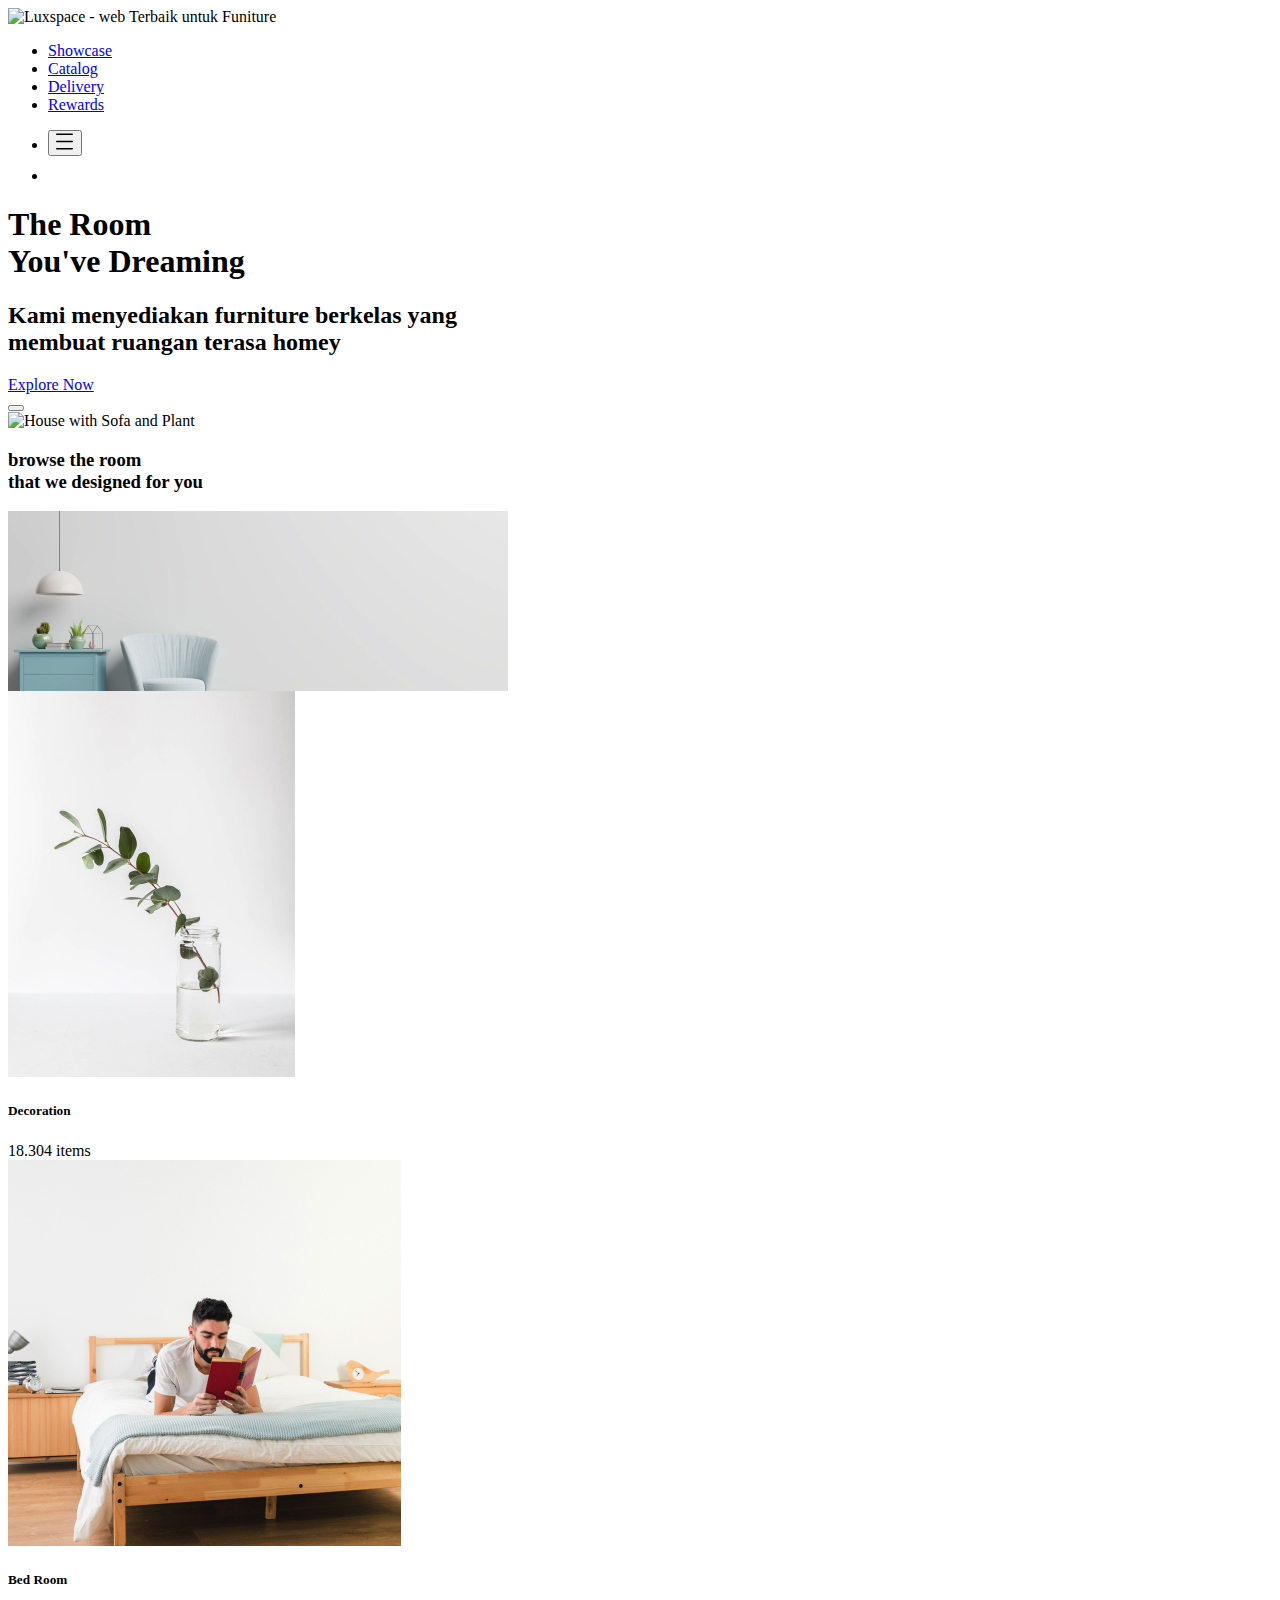
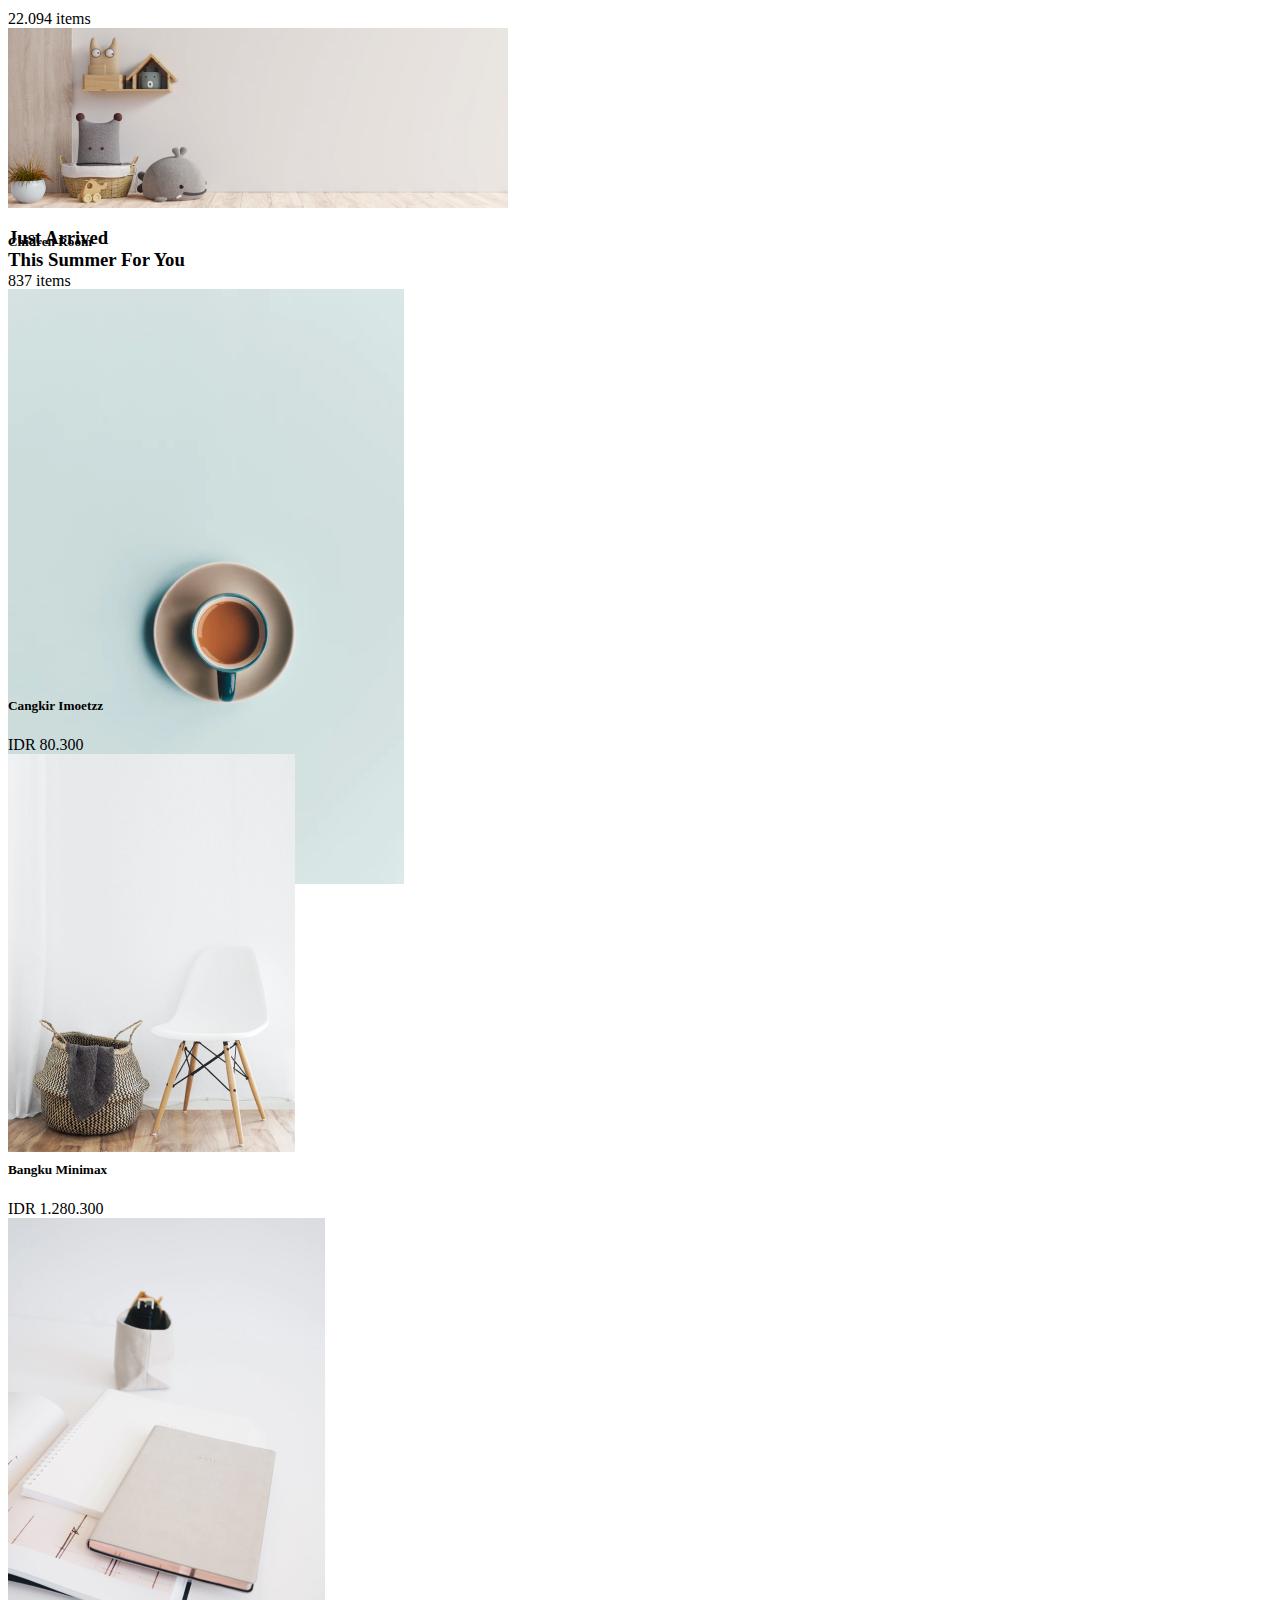
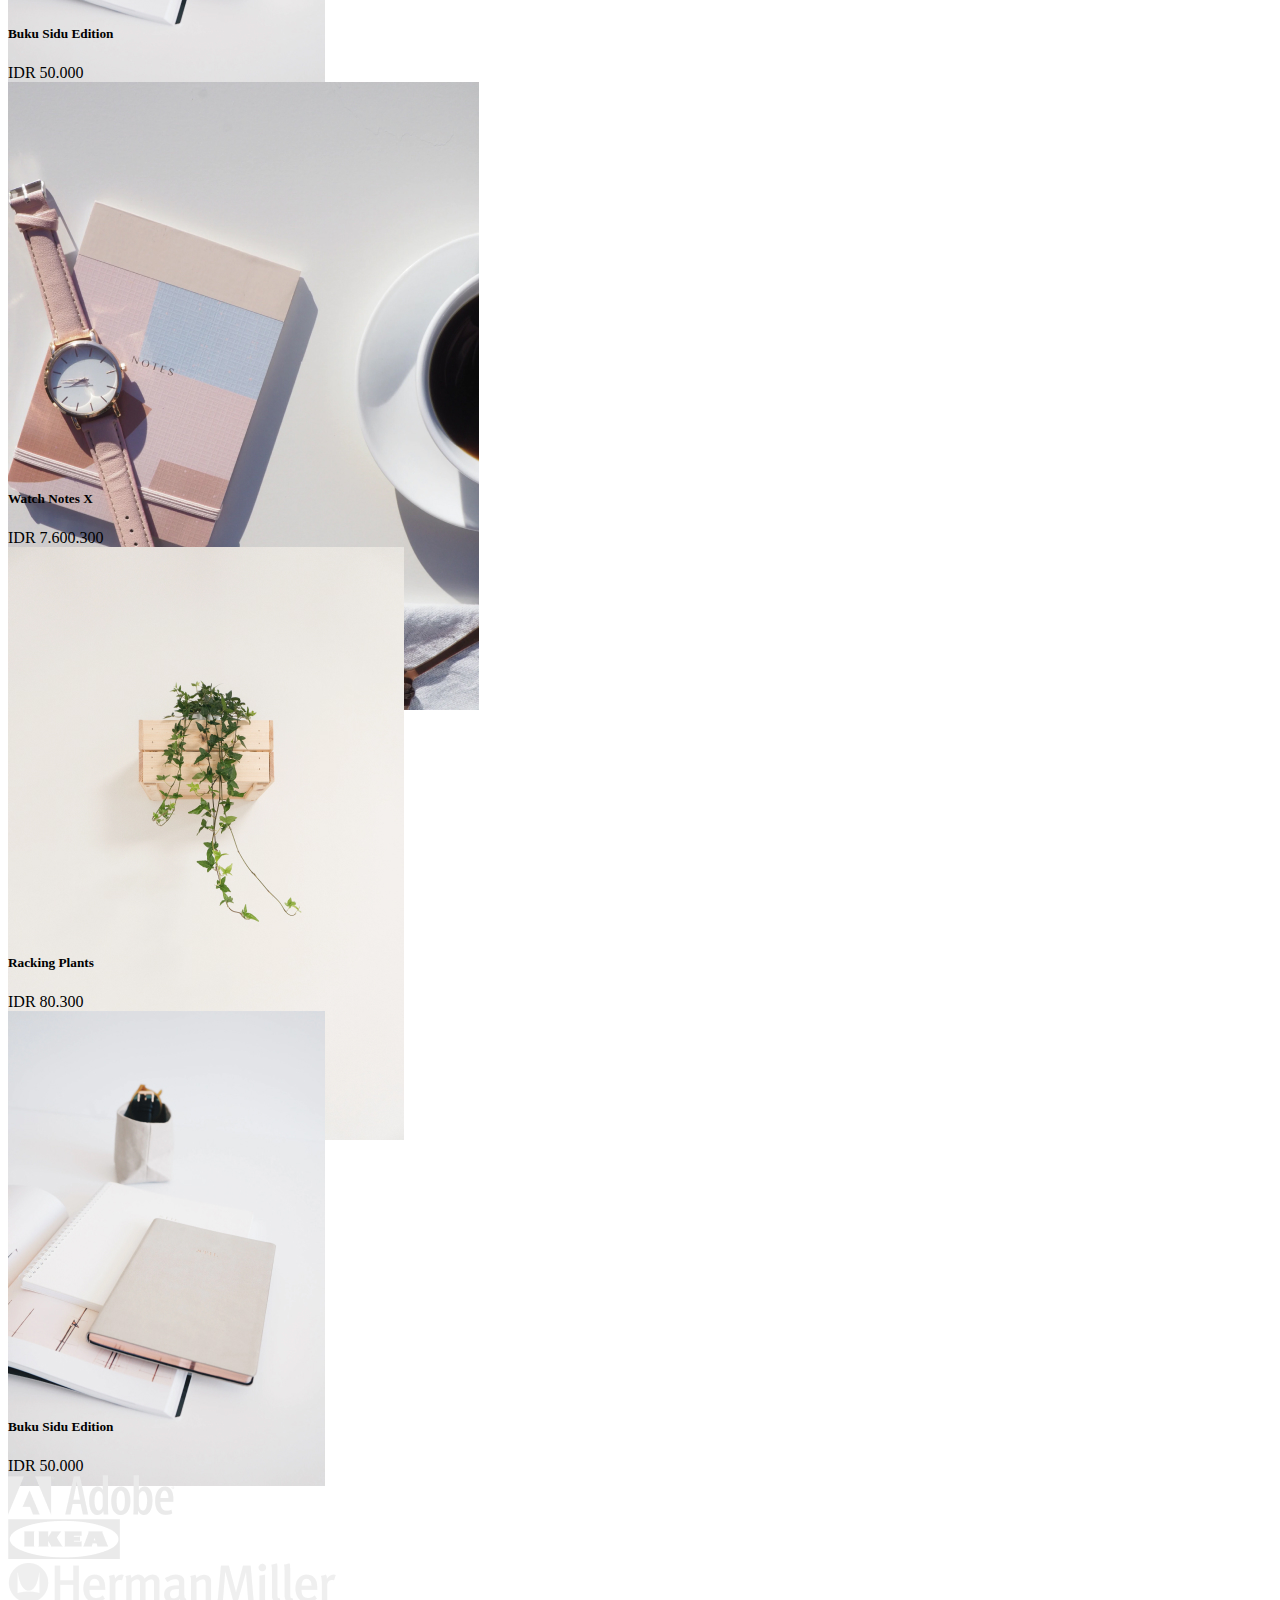
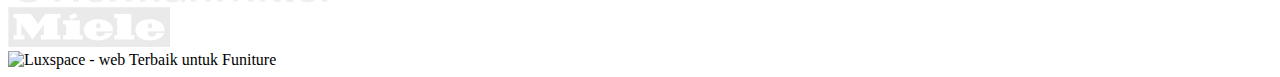
==== src/templates/index.html @ fa6c0c89 "landing page" ====
<!DOCTYPE html>
<html class="no-js" lang="">
  <head>
    <meta charset="utf-8" />
    <title>LuxSpace - Furniture Terbaik</title>
    <meta name="description" content="Menjual Furniture Terbaik dari yang Terbaik" />
    <meta name="viewport" content="width=device-width, initial-scale=1" />

    <meta property="og:title" content="LuxSpace - Furniture Terbaik" />
    <meta property="og:type" content="Menjual Furniture Terbaik" />
    <meta property="og:url" content="https://luxspace.com" />
    <meta property="og:image" content="https://luxspace.com/images/content/preview-home.jpg" />

    <link rel="manifest" href="site.webmanifest" />
    <link rel="apple-touch-icon" href="images/design/favicon.ico" />
    <!-- Place favicon.ico in the root directory -->

    <link rel="stylesheet" href="./css/app.minify.css" />
    <link rel="icon" href="images/design/favicon.ico" />

    <meta name="theme-color" content="#000" />
  </head>

  <body>
    <!-- Add your site or application content here -->

    <!-- START: Header -->
    <header class="absolute w-full z-50 px-4">
      <div class="container mx-auto px-4 py-10">
        <div class="flex flex-stretch items-center">
          <div class="w-56 flex items-center">
            <img
              src="images/design/logo.svg"
              alt="Luxspace - web Terbaik untuk Funiture"
            />
          </div>
          <div class="w-full"></div>

          <!-- START: navbar Hamburger -->
          <div class="w-auto">
            <ul
            id="menu"
              class="
                fixed
                bg-white
                inset-0
                flex
                flex-col
                invisible
                items-center
                justify-center
                opacity-0
                md:visible
                md:flex-row
                md:bg-transparent
                md:relative
                md:opacity-100
                md:items-center
              "
              
            >
              <li class="py-6 mx-3 md:py-0">
                <a href="#" class="text-black md:hover:text-white hover:text-pink-300 hover:underline"
                  >Showcase</a
                >
              </li>
              <li class="py-6 mx-3 md:py-0">
                <a href="#" class="text-black md:hover:text-white hover:text-pink-300 hover:underline"
                  >Catalog</a
                >
              </li>
              <li class="py-6 mx-3 md:py-0">
                <a href="#" class="text-black md:hover:text-white hover:text-pink-300 hover:underline"
                  >Delivery</a
                >
              </li>
              <li class="py-6 mx-3 md:py-0">
                <a href="#" class="text-black md:hover:text-white hover:text-pink-300 hover:underline"
                  >Rewards</a
                >
              </li>
            </ul>
          </div>
          <!-- End: navbar Hamburger -->

          <div class="w-auto">
            <ul class="flex items-center">
              <li class="ml-6 block md:hidden">
                <button
                  id="menu-toggler"
                  class="
                    relative
                    flex
                    z-50
                    items-center
                    justify-center
                    w-8
                    h-8
                    text-black
                    focus:outline
                  "
                >
                  <svg
                    class="fill-current"
                    width="18"
                    height="17"
                    viewBox="0 0 18 17"
                    fill="none"
                    xmlns="http://www.w3.org/2000/svg"
                  >
                    <path
                      d="M15.9773 0.461304H1.04219C0.466585 0.461304 0 0.790267 0 1.19609C0 1.60192 0.466668 1.93088 1.04219 1.93088H15.9773C16.5529 1.93088 17.0195 1.60192 17.0195 1.19609C17.0195 0.790208 16.5529 0.461304 15.9773 0.461304Z"
                      fill="black"
                    />
                    <path
                      d="M15.9773 7.68802H1.04219C0.466585 7.68802 0 8.01698 0 8.42281C0 8.82864 0.466668 9.1576 1.04219 9.1576H15.9773C16.5529 9.1576 17.0195 8.82864 17.0195 8.42281C17.0195 8.01692 16.5529 7.68802 15.9773 7.68802Z"
                      fill="black"
                    />
                    <path
                      d="M15.9773 14.9147H1.04219C0.466585 14.9147 0 15.2437 0 15.6495C0 16.0553 0.466668 16.3843 1.04219 16.3843H15.9773C16.5529 16.3843 17.0195 16.0553 17.0195 15.6495C17.0195 15.2436 16.5529 14.9147 15.9773 14.9147Z"
                      fill="black"
                    />
                  </svg>
                </button>
                <li class="ml-6">
                  <a href="cart.html" class="flex items-center justify-center w-8 h-8 text-black hover:text-white"><svg
                    class="fill-current"
                    width="29"
                    height="25"
                    viewBox="0 0 29 25"
                    fill="none"
                    xmlns="http://www.w3.org/2000/svg"
                  >
                    <path
                      d="M10.8754 19.9824C9.61762 19.9824 8.59436 21.023 8.59436 22.3021C8.59436 23.5812 9.61762 24.6218 10.8754 24.6218C12.1331 24.6218 13.1564 23.5812 13.1564 22.3021C13.1563 21.023 12.1331 19.9824 10.8754 19.9824ZM10.8754 23.3265C10.3199 23.3265 9.86796 22.8669 9.86796 22.302C9.86796 21.7371 10.3199 21.2775 10.8754 21.2775C11.4308 21.2775 11.8828 21.7371 11.8828 22.302C11.8828 22.867 11.4308 23.3265 10.8754 23.3265Z"
                    />
                    <path
                      d="M18.8764 19.9824C17.6186 19.9824 16.5953 21.023 16.5953 22.3021C16.5953 23.5812 17.6186 24.6218 18.8764 24.6218C20.1342 24.6218 21.1575 23.5812 21.1575 22.3021C21.1574 21.023 20.1341 19.9824 18.8764 19.9824ZM18.8764 23.3265C18.3209 23.3265 17.869 22.8669 17.869 22.302C17.869 21.7371 18.3209 21.2775 18.8764 21.2775C19.4319 21.2775 19.8838 21.7371 19.8838 22.302C19.8838 22.867 19.4319 23.3265 18.8764 23.3265Z"
                    />
                    <path
                      d="M19.438 7.76947H10.3122C9.96051 7.76947 9.67542 8.0594 9.67542 8.41707C9.67542 8.77474 9.96056 9.06467 10.3122 9.06467H19.438C19.7897 9.06467 20.0748 8.77474 20.0748 8.41707C20.0748 8.05935 19.7897 7.76947 19.438 7.76947Z"
                    />
                    <path
                      d="M18.9414 11.1324H10.8089C10.4572 11.1324 10.1721 11.4223 10.1721 11.78C10.1721 12.1377 10.4572 12.4276 10.8089 12.4276H18.9413C19.293 12.4276 19.5781 12.1377 19.5781 11.78C19.5781 11.4224 19.293 11.1324 18.9414 11.1324Z"
                    />
                    <path
                      d="M25.6499 4.88404C25.407 4.58092 25.0472 4.40711 24.6626 4.40711H4.82655L4.42595 2.42947C4.34232 2.01694 4.06563 1.67055 3.68565 1.50276L0.890528 0.268963C0.567841 0.126419 0.192825 0.276999 0.0528584 0.60505C-0.0872597 0.933204 0.0608116 1.31463 0.383347 1.45696L3.17852 2.69081L6.2598 17.9014C6.38117 18.5004 6.90578 18.9352 7.50723 18.9352H22.7635C23.1152 18.9352 23.4003 18.6452 23.4003 18.2876C23.4003 17.9299 23.1152 17.64 22.7635 17.64H7.50728L7.13247 15.7897H22.8814C23.4828 15.7897 24.0075 15.3549 24.1288 14.7559L25.9101 5.96349C25.9876 5.58063 25.8928 5.1871 25.6499 4.88404ZM22.8814 14.4946H6.87012L5.08895 5.70226L24.6626 5.70231L22.8814 14.4946Z"
                    />
                    <g class="text-pink-400">
                      <circle
                        cx="25"
                        cy="4.89023"
                        r="4"
                        class="fill-current dot"
                      />
                    </g>
                  </svg></a>
                </li>
              </li>
            </ul>
          </div>
        </div>
      </div>
    </header>

    <!-- END: Header -->

    <!-- Start: Section Hero -->
    <section class="flex items-center hero">
      <!-- Start: Section Hero Kiri-->
      <div class="w-full absolute z-20 inset-0 md:relative md:w-1/2 text-center flex flex-col justify-center hero-caption">
        <h1 class="text-3xl md:text-5xl leading-tight font-semibold">
          The Room <br class=""/> You've Dreaming
        </h1>
        <h2 class="px-8 text-base md:px-0 md:text-lg my-6 tracking-wide">
          Kami menyediakan furniture berkelas yang
          <br class="hidden lg:block"/>
          membuat ruangan terasa homey
        </h2>
        <div>
          <a href="#browse-the-room" class="bg-pink-400 text-black hover:bg-black hover:text-pink-400 px-8 py-3 mt-4 rounded-full transition duration-200">Explore Now</a>
        </div>
      </div>
      <!-- End: Section Hero kiri-->

      <!-- Start: Section Hero kanan -->
      <div class="w-full inset-0 md:relative md:w-1/2" >
          <div class="relative hero-image">
            <div class="overlay inset-0 bg-black opacity-30 z-10"></div>
            <div class="overlay md:inset-0 right-0 bottom-0">
              <button class="video hero-cta focus:outline-none modal-trigger z-30" data-content='<div class="w-screen pb-56 md:w-88 relative z-50">
                <div class="absolute w-full h-full">
                  <iframe width="100%" height="100%" src="https://www.youtube.com/embed/FniJvUiVprg" frameborder="0" allow="accelerometer; autoplay; clipboard-write; encrypted-media; gyroscope; picture-in-picture" allowfullscreen></iframe>
                </div>
              </div>'>
              </button>
            </div>
            <img
              class="absolute inset-0 md:relative w-full h-full object-cover object-center"
              src="images/content/image-hero.jpg" 
              alt="House with Sofa and Plant" />
          </div>
      </div>
      <!-- End: Section Hero  kanan-->
    </section>
    <!-- End: Section Hero -->

    <!-- Start: Browse the room -->
    <section class="flex bg-gray-100 py-16 px-4" id="browse-the-room">
      <div class="container mx-auto mb-auto px-4 ">
        <div class="flex flex-start mb-4">
          <h3 class="text-2xl capitalize font-semibold">browse the room <br class=""/>that we designed for you</h3>
        </div>
        <div class="grid grid-rows-2 grid-cols-9 gap-4">

          <!-- Start: item browse the room 1 -->
          <div class="relative col-span-9 row-span-1 md:col-span-4 card" style="height: 180px;">
            <div class="card-shadow rounded-xl">
              <img src="../images/content/image-catalog-1.jpg" alt="" class="w-full h-full object-cover overlay overflow-hidden rounded-xl " />
            </div>
            <div class="overlay left-0 top-0 bottom-0 flex justify-center flex-col pl-48 md:pl-72">
              <h5 class="text-lg font-semibold">living Room</h5>
              <span>18.930 items</span>
            </div>
            <a href="details.html" alt="tester" class="stretched-link"> <!-- fake children--> </a>
          </div>
          <!-- End: item browse the room 1 -->

          <!-- Start: item browse the room 2 -->
          <div class="relative col-span-9 row-span-1 md:col-span-2  md:row-span-2 card">
            <div class="card-shadow rounded-xl">
              <img src="../images/content/image-catalog-4.jpg" alt="" class="w-full h-full object-cover overlay overflow-hidden rounded-xl " />
            </div>
            <div class="overlay inset-0 md:bottom-auto flex justify-center md:items-center flex-col pl-48 md:pl-0 pt-0 md:pt-12">
              <h5 class="text-lg font-semibold">Decoration</h5>
              <span>18.304 items</span>
            </div>
            <a href="details.html" alt="tester" class="stretched-link"> <!-- fake children--> </a>
          </div>
          <!-- End: item browse the room 2 -->

          <!-- Start: item browse the room 3 -->
          <div class="relative col-span-9 row-span-1 md:col-span-3 md:row-span-2 card">
            <div class="card-shadow rounded-xl">
              <img src="../images/content/image-catalog-3.jpg" alt="" class="w-full h-full object-cover overlay overflow-hidden rounded-xl " />
            </div>
            <div class="overlay inset-0 md:bottom-auto flex justify-center md:items-center flex-col pl-48 md:pl-0 pt-0 md:pt-12">
              <h5 class="text-lg font-semibold">Bed Room</h5>
              <span>22.094 items</span>
            </div>
            <a href="details.html" alt="tester" class="stretched-link"> <!-- fake children--> </a>
          </div>
          <!-- End: item browse the room 3 -->

          <!-- Start: item browse the room 4 -->
          <div class="relative col-span-9 row-span-1 md:col-span-4 card" style="height: 180px;">
            <div class="card-shadow rounded-xl">
              <img src="../images/content/image-catalog-2.jpg" alt="" class="w-full h-full object-cover overlay overflow-hidden rounded-xl " />
            </div>
            <div class="overlay left-0 top-0 bottom-0 flex justify-center flex-col pl-48 md:pl-72">
              <h5 class="text-lg font-semibold">Chidren Room</h5>
              <span>837 items</span>
            </div>
            <a href="details.html" alt="tester" class="stretched-link"> <!-- fake children--> </a>
          </div>
          <!-- End: item browse the room 4 -->
        </div>
      </div>
    </section>
    <!-- End: Browse the room -->

    <!-- Start: Just Arrived -->
    <section class="flex flex-col py-16">
      <div class="container mx-auto mb-4 px-4">
        <div class="flex justify-center text-center mb-4">
        <h3 class="text-2xl font-semibold capitalize">
          Just Arrived <br />
          This Summer For You
        </h3>
        </div>
      </div>
      <div class="overflow-x-hidden px-4" id="carousel">
        <div class="container mx-auto"></div>

        <div class="flex -mx-4 flex-row relative">
          <!-- Start: Item Carousel 1 -->
          <div class="px-4 relative card">
            <div class="rounded-xl overflow-hidden card-shadow" style="width: 287px; height: 386px;">
            <img src="../images/content/img-carousel-1.jpg" alt="Gelas" class="w-full h-full object-cover object-center " /></div>
            <h5 class="text-lg font-semibold mt-4">Cangkir Imoetzz</h5>
            <span>IDR 80.300</span>
            <a href="details.html" alt="tester" class="stretched-link"> <!-- fake children--> </a>
          </div>
          <!-- End: Item Carousel 1 -->

          <!-- Start: Item Carousel 2 -->
          <div class="px-4 relative card">
            <div class="rounded-xl overflow-hidden card-shadow" style="width: 287px; height: 386px;">
            <img src="../images/content/img-carousel-2.jpg" alt="Gelas" class="w-full h-full object-cover object-center " /></div>
            <h5 class="text-lg font-semibold mt-4">Bangku Minimax</h5>
            <span>IDR 1.280.300</span>
            <a href="details.html" alt="tester" class="stretched-link"> <!-- fake children--> </a>
          </div>
          <!-- End: Item Carousel 2 -->

          <!-- Start: Item Carousel 3 -->
          <div class="px-4 relative card">
            <div class="rounded-xl overflow-hidden card-shadow" style="width: 287px; height: 386px;">
            <img src="../images/content/img-carousel-3.jpg" alt="Gelas" class="w-full h-full object-cover object-center " /></div>
            <h5 class="text-lg font-semibold mt-4">Buku Sidu Edition</h5>
            <span>IDR 50.000</span>
            <a href="details.html" alt="tester" class="stretched-link"> <!-- fake children--> </a>
          </div>
          <!-- End: Item Carousel 3 -->

          <!-- Start: Item Carousel 4 -->
          <div class="px-4 relative card">
            <div class="rounded-xl overflow-hidden card-shadow" style="width: 287px; height: 386px;">
            <img src="../images/content/img-carousel-4.jpg" alt="Gelas" class="w-full h-full object-cover object-center " /></div>
            <h5 class="text-lg font-semibold mt-4">Watch Notes X</h5>
            <span>IDR 7.600.300</span>
            <a href="details.html" alt="tester" class="stretched-link"> <!-- fake children--> </a>
          </div>
          <!-- End: Item Carousel 4 -->

          <!-- Start: Item Carousel 5 -->
          <div class="px-4 relative card">
            <div class="rounded-xl overflow-hidden card-shadow" style="width: 287px; height: 386px;">
            <img src="../images/content/img-carousel-5.jpg" alt="Gelas" class="w-full h-full object-cover object-center " /></div>
            <h5 class="text-lg font-semibold mt-4">Racking Plants</h5>
            <span>IDR 80.300</span>
            <a href="details.html" alt="tester" class="stretched-link"> <!-- fake children--> </a>
          </div>
          <!-- End: Item Carousel 5 -->

          <!-- Start: Item Carousel 3 -->
          <div class="px-4 relative card">
            <div class="rounded-xl overflow-hidden card-shadow" style="width: 287px; height: 386px;">
            <img src="../images/content/img-carousel-3.jpg" alt="Gelas" class="w-full h-full object-cover object-center " /></div>
            <h5 class="text-lg font-semibold mt-4">Buku Sidu Edition</h5>
            <span>IDR 50.000</span>
            <a href="details.html" alt="tester" class="stretched-link"> <!-- fake children--> </a>
          </div>
          <!-- End: Item Carousel 3 -->
        </div>
      </div>
    </section>
    <!-- End: Just Arrived -->

    <!-- Start: Clients -->
    <div class="container mx-auto px-4 py-8">
      <div class="flex justify-center flex-warp">
        <div class="w-full flex-auto md:w-auto md:flex-initial px-4 md:px-6 my-4 md:my-0">
          <img src="../images/content/logo-adobe.png" alt="Adobe" class="mx-auto" />
        </div>
        <div class="w-full flex-auto md:w-auto md:flex-initial px-4 md:px-6 my-4 md:my-0">
          <img src="../images/content/logo-ikea.png" alt="Ikea" class="mx-auto" />
        </div>
        <div class="w-full flex-auto md:w-auto md:flex-initial px-4 md:px-6 my-4 md:my-0">
          <img src="../images/content/logo-herman-miller.png" alt="Herman Miller" class="mx-auto" />
        </div>
        <div class="w-full flex-auto md:w-auto md:flex-initial px-4 md:px-6 my-4 md:my-0">
          <img src="../images/content/logo-miele.png" alt="Miele" class="mx-auto" />
        </div>
      </div>
    </div>
    <!-- End: Clients -->

    <!-- Start: Footer -->
    <section class="">
      <div class="border-t border-b border-gray-200 py-12 mt-16 px-4">
        <div class="flex justify-center mb-8">
          <img
              src="images/design/logo.svg"
              alt="Luxspace - web Terbaik untuk Funiture"
            />
        </div>
        <div class="container mx-auto px-4">
          <div class="flex flex-warp space-x-4 justify-center">
            <div class="w-full md:w-2/12 mb-4 md:mb-0 accordion">
              
            </div>
          </div>
        </div>
      </div>
    </section>
    <!-- End: Footer -->










    <!-- Google Analytics: change UA-XXXXX-Y to be your site's ID. -->
    <script>
      window.ga = function () {
        ga.q.push(arguments);
      };
      ga.q = [];
      ga.l = +new Date();
      ga("create", "UA-XXXXX-Y", "auto");
      ga("set", "anonymizeIp", true);
      ga("set", "transport", "beacon");
      ga("send", "pageview");
    </script>
    <script src="https://www.google-analytics.com/analytics.js" async></script>
  </body>
</html>
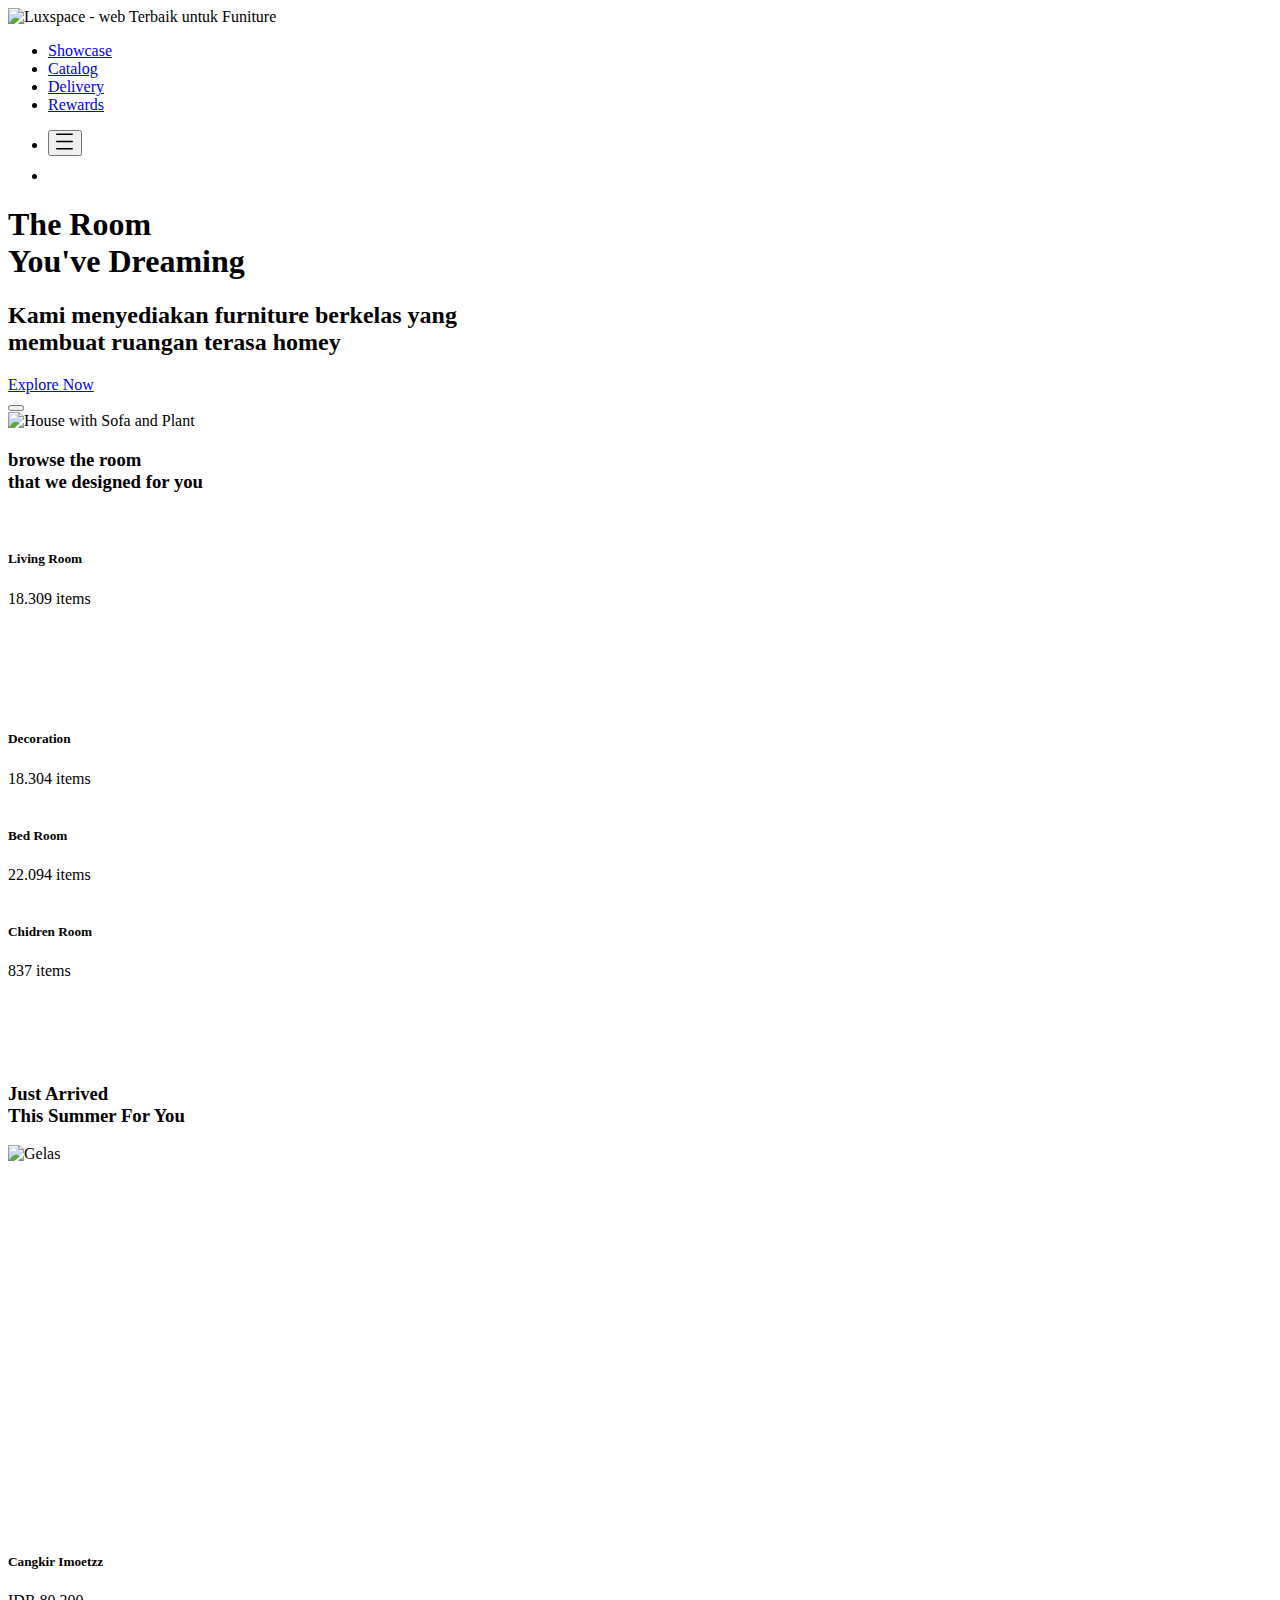
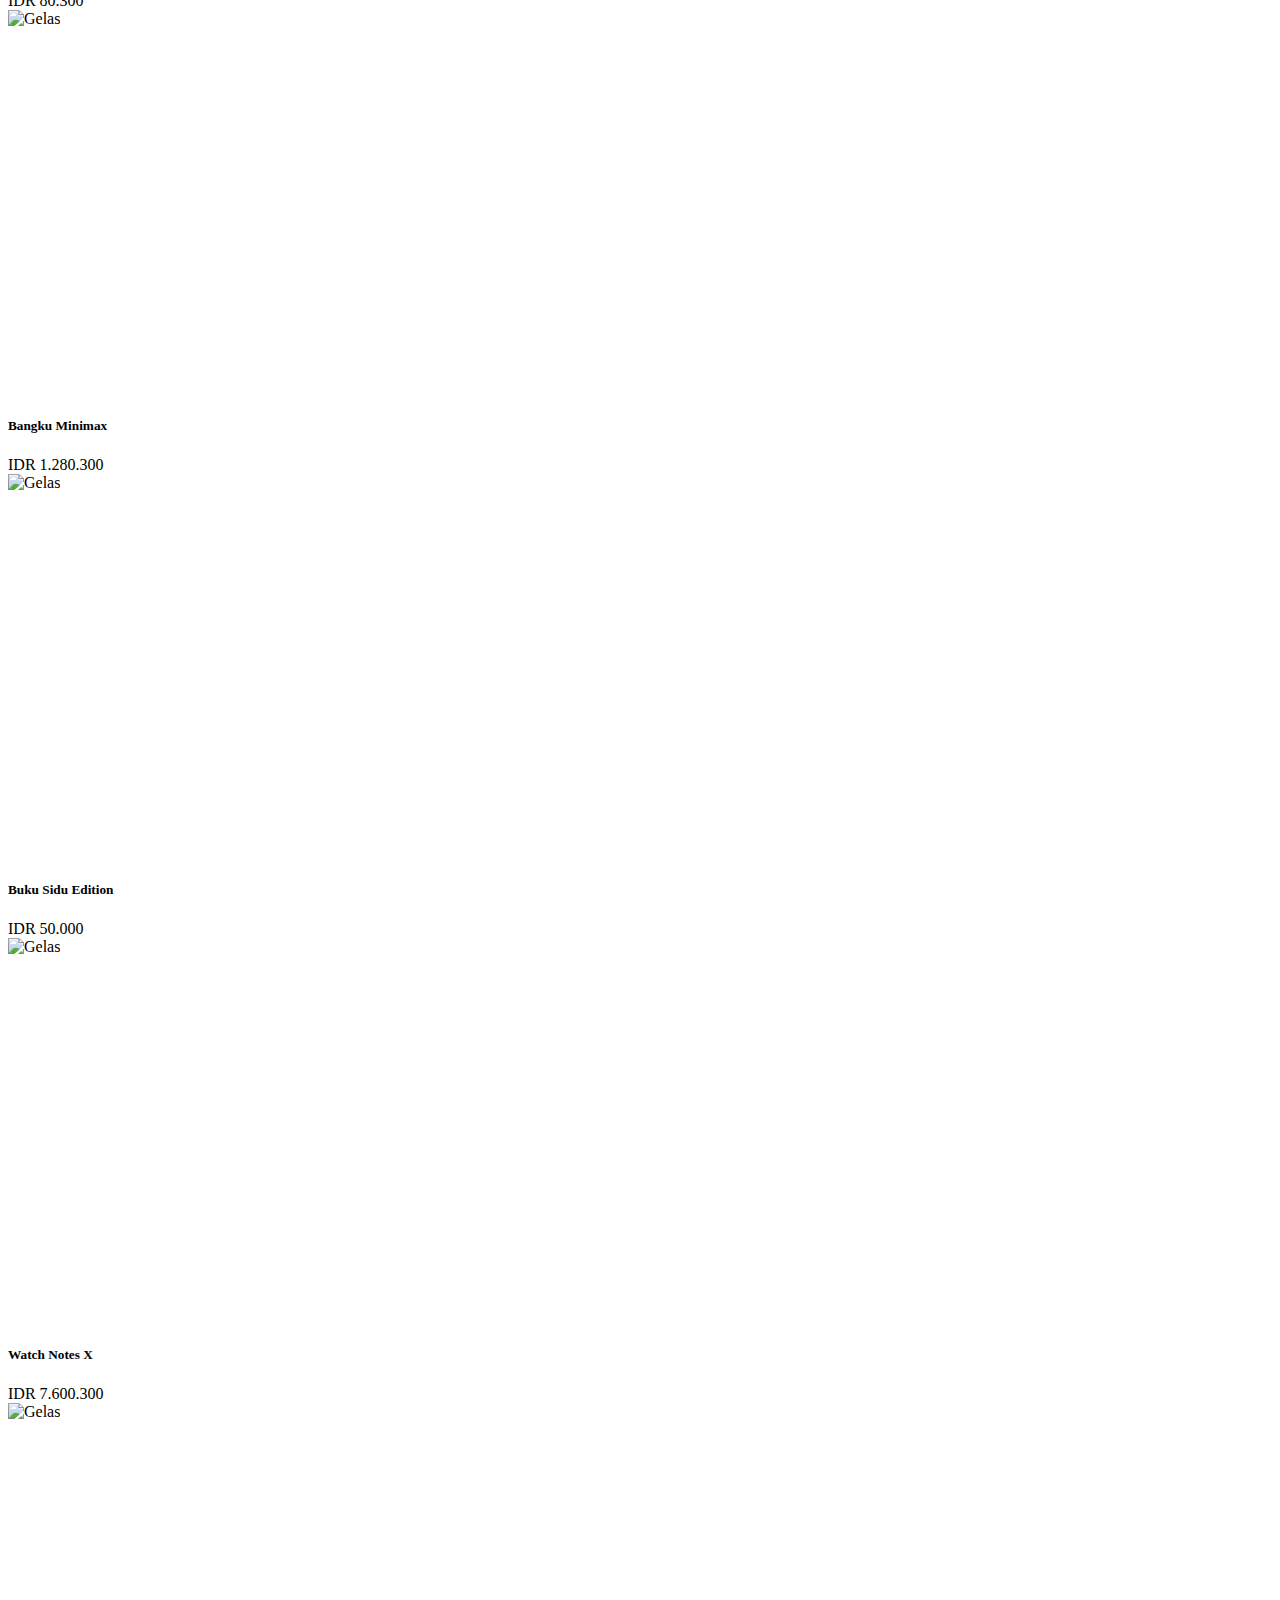
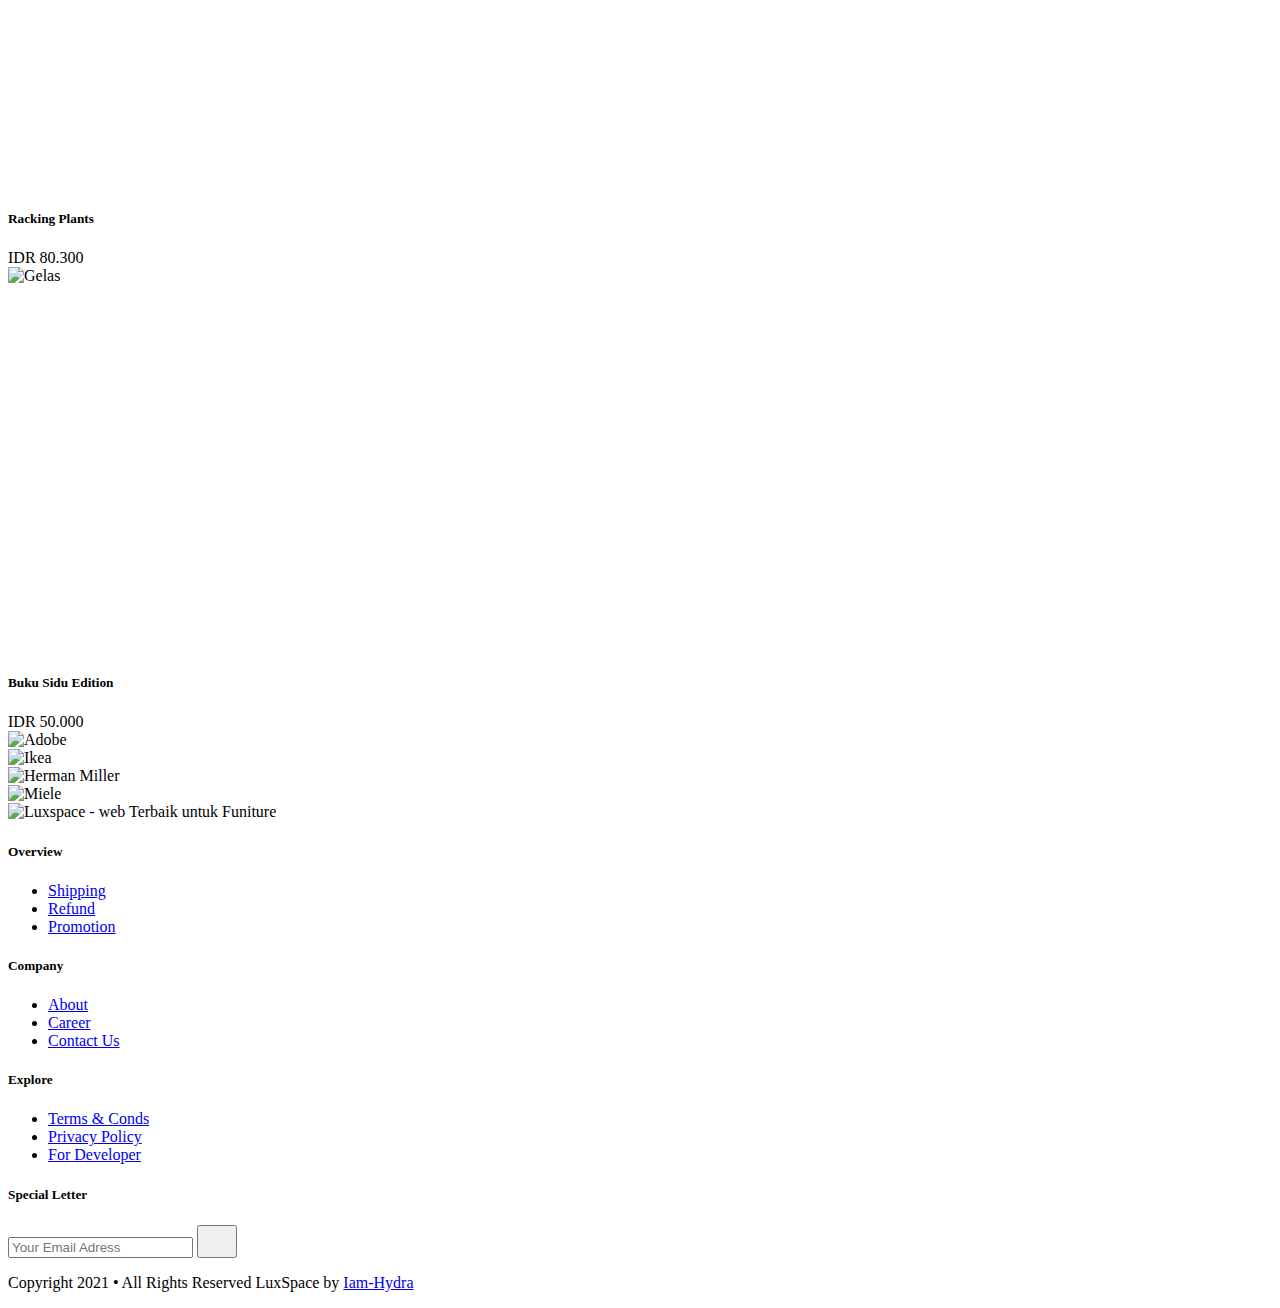
==== commit f07ccaa3: "initial commit" ====
--- a/src/templates/index.html
+++ b/src/templates/index.html
@@ -26,7 +26,7 @@
 
     <!-- START: Header -->
     <header class="absolute w-full z-50 px-4">
-      <div class="container mx-auto px-4 py-10">
+      <div class="container mx-auto py-10">
         <div class="flex flex-stretch items-center">
           <div class="w-56 flex items-center">
             <img
@@ -123,7 +123,7 @@
                   </svg>
                 </button>
                 <li class="ml-6">
-                  <a href="cart.html" class="flex items-center justify-center w-8 h-8 text-black hover:text-white"><svg
+                  <a href="cart.html" class="flex items-center cart cart-filled justify-center w-8 h-8 text-black hover:text-white"><svg
                     class="fill-current"
                     width="29"
                     height="25"
@@ -162,7 +162,6 @@
         </div>
       </div>
     </header>
-
     <!-- END: Header -->
 
     <!-- Start: Section Hero -->
@@ -204,32 +203,43 @@
       <!-- End: Section Hero  kanan-->
     </section>
     <!-- End: Section Hero -->
-
+  
     <!-- Start: Browse the room -->
     <section class="flex bg-gray-100 py-16 px-4" id="browse-the-room">
-      <div class="container mx-auto mb-auto px-4 ">
+      <div class="container mx-auto mb-auto ">
         <div class="flex flex-start mb-4">
           <h3 class="text-2xl capitalize font-semibold">browse the room <br class=""/>that we designed for you</h3>
         </div>
         <div class="grid grid-rows-2 grid-cols-9 gap-4">
 
           <!-- Start: item browse the room 1 -->
-          <div class="relative col-span-9 row-span-1 md:col-span-4 card" style="height: 180px;">
+          <div
+            class="relative col-span-9 row-span-1 md:col-span-4 card"
+            style="height: 180px"
+          >
             <div class="card-shadow rounded-xl">
-              <img src="../images/content/image-catalog-1.jpg" alt="" class="w-full h-full object-cover overlay overflow-hidden rounded-xl " />
-            </div>
-            <div class="overlay left-0 top-0 bottom-0 flex justify-center flex-col pl-48 md:pl-72">
-              <h5 class="text-lg font-semibold">living Room</h5>
-              <span>18.930 items</span>
-            </div>
-            <a href="details.html" alt="tester" class="stretched-link"> <!-- fake children--> </a>
+              <img
+                src="./images/content/image-catalog-1.jpg"
+                alt=""
+                class="w-full h-full object-cover overlay overflow-hidden rounded-xl"
+              />
+            </div>
+            <div
+              class="overlay left-0 top-0 bottom-0 flex justify-center flex-col pl-48 md:pl-72"
+            >
+              <h5 class="text-lg font-semibold">Living Room</h5>
+              <span class="">18.309 items</span>
+            </div>
+            <a href="./details.html" class="stretched-link">
+              <!-- fake children -->
+            </a>
           </div>
           <!-- End: item browse the room 1 -->
 
           <!-- Start: item browse the room 2 -->
           <div class="relative col-span-9 row-span-1 md:col-span-2  md:row-span-2 card">
             <div class="card-shadow rounded-xl">
-              <img src="../images/content/image-catalog-4.jpg" alt="" class="w-full h-full object-cover overlay overflow-hidden rounded-xl " />
+              <img src="./images/content/image-catalog-4.jpg" alt="" class="w-full h-full object-cover overlay overflow-hidden rounded-xl " />
             </div>
             <div class="overlay inset-0 md:bottom-auto flex justify-center md:items-center flex-col pl-48 md:pl-0 pt-0 md:pt-12">
               <h5 class="text-lg font-semibold">Decoration</h5>
@@ -242,7 +252,7 @@
           <!-- Start: item browse the room 3 -->
           <div class="relative col-span-9 row-span-1 md:col-span-3 md:row-span-2 card">
             <div class="card-shadow rounded-xl">
-              <img src="../images/content/image-catalog-3.jpg" alt="" class="w-full h-full object-cover overlay overflow-hidden rounded-xl " />
+              <img src="./images/content/image-catalog-3.jpg" alt="" class="w-full h-full object-cover overlay overflow-hidden rounded-xl " />
             </div>
             <div class="overlay inset-0 md:bottom-auto flex justify-center md:items-center flex-col pl-48 md:pl-0 pt-0 md:pt-12">
               <h5 class="text-lg font-semibold">Bed Room</h5>
@@ -255,7 +265,7 @@
           <!-- Start: item browse the room 4 -->
           <div class="relative col-span-9 row-span-1 md:col-span-4 card" style="height: 180px;">
             <div class="card-shadow rounded-xl">
-              <img src="../images/content/image-catalog-2.jpg" alt="" class="w-full h-full object-cover overlay overflow-hidden rounded-xl " />
+              <img src="./images/content/image-catalog-2.jpg" alt="" class="w-full h-full object-cover overlay overflow-hidden rounded-xl " />
             </div>
             <div class="overlay left-0 top-0 bottom-0 flex justify-center flex-col pl-48 md:pl-72">
               <h5 class="text-lg font-semibold">Chidren Room</h5>
@@ -271,7 +281,7 @@
 
     <!-- Start: Just Arrived -->
     <section class="flex flex-col py-16">
-      <div class="container mx-auto mb-4 px-4">
+      <div class="container mx-auto mb-4">
         <div class="flex justify-center text-center mb-4">
         <h3 class="text-2xl font-semibold capitalize">
           Just Arrived <br />
@@ -286,7 +296,7 @@
           <!-- Start: Item Carousel 1 -->
           <div class="px-4 relative card">
             <div class="rounded-xl overflow-hidden card-shadow" style="width: 287px; height: 386px;">
-            <img src="../images/content/img-carousel-1.jpg" alt="Gelas" class="w-full h-full object-cover object-center " /></div>
+            <img src="./images/content/img-carousel-1.jpg" alt="Gelas" class="w-full h-full object-cover object-center " /></div>
             <h5 class="text-lg font-semibold mt-4">Cangkir Imoetzz</h5>
             <span>IDR 80.300</span>
             <a href="details.html" alt="tester" class="stretched-link"> <!-- fake children--> </a>
@@ -296,7 +306,7 @@
           <!-- Start: Item Carousel 2 -->
           <div class="px-4 relative card">
             <div class="rounded-xl overflow-hidden card-shadow" style="width: 287px; height: 386px;">
-            <img src="../images/content/img-carousel-2.jpg" alt="Gelas" class="w-full h-full object-cover object-center " /></div>
+            <img src="./images/content/img-carousel-2.jpg" alt="Gelas" class="w-full h-full object-cover object-center " /></div>
             <h5 class="text-lg font-semibold mt-4">Bangku Minimax</h5>
             <span>IDR 1.280.300</span>
             <a href="details.html" alt="tester" class="stretched-link"> <!-- fake children--> </a>
@@ -306,7 +316,7 @@
           <!-- Start: Item Carousel 3 -->
           <div class="px-4 relative card">
             <div class="rounded-xl overflow-hidden card-shadow" style="width: 287px; height: 386px;">
-            <img src="../images/content/img-carousel-3.jpg" alt="Gelas" class="w-full h-full object-cover object-center " /></div>
+            <img src="./images/content/img-carousel-3.jpg" alt="Gelas" class="w-full h-full object-cover object-center " /></div>
             <h5 class="text-lg font-semibold mt-4">Buku Sidu Edition</h5>
             <span>IDR 50.000</span>
             <a href="details.html" alt="tester" class="stretched-link"> <!-- fake children--> </a>
@@ -316,7 +326,7 @@
           <!-- Start: Item Carousel 4 -->
           <div class="px-4 relative card">
             <div class="rounded-xl overflow-hidden card-shadow" style="width: 287px; height: 386px;">
-            <img src="../images/content/img-carousel-4.jpg" alt="Gelas" class="w-full h-full object-cover object-center " /></div>
+            <img src="./images/content/img-carousel-4.jpg" alt="Gelas" class="w-full h-full object-cover object-center " /></div>
             <h5 class="text-lg font-semibold mt-4">Watch Notes X</h5>
             <span>IDR 7.600.300</span>
             <a href="details.html" alt="tester" class="stretched-link"> <!-- fake children--> </a>
@@ -326,7 +336,7 @@
           <!-- Start: Item Carousel 5 -->
           <div class="px-4 relative card">
             <div class="rounded-xl overflow-hidden card-shadow" style="width: 287px; height: 386px;">
-            <img src="../images/content/img-carousel-5.jpg" alt="Gelas" class="w-full h-full object-cover object-center " /></div>
+            <img src="./images/content/img-carousel-5.jpg" alt="Gelas" class="w-full h-full object-cover object-center " /></div>
             <h5 class="text-lg font-semibold mt-4">Racking Plants</h5>
             <span>IDR 80.300</span>
             <a href="details.html" alt="tester" class="stretched-link"> <!-- fake children--> </a>
@@ -336,7 +346,7 @@
           <!-- Start: Item Carousel 3 -->
           <div class="px-4 relative card">
             <div class="rounded-xl overflow-hidden card-shadow" style="width: 287px; height: 386px;">
-            <img src="../images/content/img-carousel-3.jpg" alt="Gelas" class="w-full h-full object-cover object-center " /></div>
+            <img src="./images/content/img-carousel-3.jpg" alt="Gelas" class="w-full h-full object-cover object-center " /></div>
             <h5 class="text-lg font-semibold mt-4">Buku Sidu Edition</h5>
             <span>IDR 50.000</span>
             <a href="details.html" alt="tester" class="stretched-link"> <!-- fake children--> </a>
@@ -348,25 +358,25 @@
     <!-- End: Just Arrived -->
 
     <!-- Start: Clients -->
-    <div class="container mx-auto px-4 py-8">
-      <div class="flex justify-center flex-warp">
+    <section class="container mx-auto py-8">
+      <div class="flex justify-center flex-wrap">
         <div class="w-full flex-auto md:w-auto md:flex-initial px-4 md:px-6 my-4 md:my-0">
-          <img src="../images/content/logo-adobe.png" alt="Adobe" class="mx-auto" />
+          <img src="./images/content/logo-adobe.png" alt="Adobe" class="mx-auto" />
         </div>
         <div class="w-full flex-auto md:w-auto md:flex-initial px-4 md:px-6 my-4 md:my-0">
-          <img src="../images/content/logo-ikea.png" alt="Ikea" class="mx-auto" />
+          <img src="./images/content/logo-ikea.png" alt="Ikea" class="mx-auto" />
         </div>
         <div class="w-full flex-auto md:w-auto md:flex-initial px-4 md:px-6 my-4 md:my-0">
-          <img src="../images/content/logo-herman-miller.png" alt="Herman Miller" class="mx-auto" />
+          <img src="./images/content/logo-herman-miller.png" alt="Herman Miller" class="mx-auto" />
         </div>
         <div class="w-full flex-auto md:w-auto md:flex-initial px-4 md:px-6 my-4 md:my-0">
-          <img src="../images/content/logo-miele.png" alt="Miele" class="mx-auto" />
-        </div>
-      </div>
-    </div>
+          <img src="./images/content/logo-miele.png" alt="Miele" class="mx-auto" />
+        </div>
+      </div>
+    </section>
     <!-- End: Clients -->
 
-    <!-- Start: Footer -->
+    <!-- Start: Footer Menu -->
     <section class="">
       <div class="border-t border-b border-gray-200 py-12 mt-16 px-4">
         <div class="flex justify-center mb-8">
@@ -375,15 +385,93 @@
               alt="Luxspace - web Terbaik untuk Funiture"
             />
         </div>
-        <div class="container mx-auto px-4">
-          <div class="flex flex-warp space-x-4 justify-center">
+        <aside class="container mx-auto">
+          <div class="flex flex-wrap md:space-x-4 justify-center">
+            
+            <!-- Start: items asside menu 1 -->
             <div class="w-full md:w-2/12 mb-4 md:mb-0 accordion">
-              
-            </div>
-          </div>
-        </div>
+              <h5 class="text-xl font-semibold mb-2 relative">
+                Overview
+              </h5>
+              <ul class="h-0 invisible md:h-auto md:visible overflow-hidden">
+                <li>
+                  <a href="#" class="hover:underline py-1 hover:text-pink-400 block">Shipping</a>
+                </li>
+                <li>
+                  <a href="#" class="hover:underline  py-1 hover:text-pink-400 block">Refund</a>
+                </li>
+                <li>
+                  <a href="#" class="hover:underline py-1 hover:text-pink-400 block">Promotion</a>
+                </li>
+              </ul>
+            </div>
+            <!-- End: items asside menu 1 -->
+
+            <!-- Start: items asside menu 2 -->
+            <div class="w-full md:w-2/12 mb-4 md:mb-0 accordion">
+              <h5 class="text-xl font-semibold mb-2 relative">
+                Company
+              </h5>
+              <ul class="h-0 invisible md:h-auto md:visible overflow-hidden">
+                <li>
+                  <a href="details.html" class="hover:underline py-1 hover:text-pink-400 block">About</a>
+                </li>
+                <li>
+                  <a href="#" class="hover:underline  py-1 hover:text-pink-400 block">Career</a>
+                </li>
+                <li>
+                  <a href="#" class="hover:underline py-1 hover:text-pink-400 block">Contact Us</a>
+                </li>
+              </ul>
+            </div>
+            <!-- End: items asside menu 2 -->
+
+            <!-- Start: items asside menu 3 -->
+            <div class="w-full md:w-2/12 mb-4 md:mb-0 accordion">
+              <h5 class="text-xl font-semibold mb-2 relative">
+                Explore
+              </h5>
+              <ul class="h-0 invisible md:h-auto md:visible overflow-hidden">
+                <li>
+                  <a href="#" class="hover:underline py-1 hover:text-pink-400 block">Terms & Conds</a>
+                </li>
+                <li>
+                  <a href="#" class="hover:underline  py-1 hover:text-pink-400 block">Privacy Policy</a>
+                </li>
+                <li>
+                  <a href="#" class="hover:underline py-1 hover:text-pink-400 block">For Developer</a>
+                </li>
+              </ul>
+            </div>
+            <!-- End: items asside menu 3 -->
+
+            <!-- Start: items asside menu 4 -->
+            <div class="w-full md:w-3/12 mb-4 md:mb-0 ">
+              <h5 class="text-lg font-semibold mb- relative">
+                Special Letter
+              </h5>
+              <form action="#">
+                <label class="relative w-full"> 
+                  <input type="text" class="bg-gray-100 rounded-xl py-3 px-5 w-full focus:outline-none" placeholder="Your Email Adress" />
+                  <button class="bg-pink-400 absolute rounded-xl right-0 p-3 text-white">
+                    <svg width="24" height="24" viewBox="0 0 24 24" class="fill-current" fill="none" xmlns="http://www.w3.org/2000/svg">
+                    <path d="M23.6177 0.411971C23.6163 0.410624 23.6152 0.409187 23.6138 0.407839C23.6124 0.406492 23.6109 0.405414 23.6095 0.404157C23.236 0.049307 22.7002 -0.0573008 22.2098 0.126411L0.833871 8.13353C0.268743 8.34518 -0.0623361 8.87521 0.0098048 9.4523C0.0821332 10.0294 0.53462 10.4694 1.13589 10.547L11.5833 11.8968C11.6028 11.8994 11.6185 11.9143 11.6212 11.9332L13.0301 21.9417C13.1112 22.5177 13.5704 22.9512 14.1729 23.0204C14.2279 23.0268 14.2824 23.0298 14.3364 23.0298C14.8735 23.0298 15.3486 22.7229 15.5495 22.231L23.9077 1.75274C24.0994 1.28302 23.9882 0.76983 23.6177 0.411971ZM1.30534 9.34475C1.2819 9.34169 1.27136 9.34039 1.26728 9.30788C1.26325 9.27537 1.27319 9.27159 1.29508 9.26347L21.2946 1.77187L11.9404 10.7333C11.8794 10.7163 1.30534 9.34475 1.30534 9.34475ZM14.37 21.7892C14.3614 21.8102 14.358 21.8198 14.3236 21.8158C14.2897 21.8119 14.2883 21.8017 14.2852 21.7794C14.2852 21.7794 12.8535 11.6495 12.8358 11.5911L22.19 2.62972L14.37 21.7892Z" /></svg></button>
+                </label>
+              </form>
+            </div>
+            <!-- End: items asside menu 4 -->
+          </div>
+        </aside>
       </div>
     </section>
+    <!-- End: Footer Menu -->
+
+    <!-- Start: Footer -->
+    <footer class="flex justify-center px-4 py-8 text-center">
+      <p class="text-sm">
+        Copyright 2021 • All Rights Reserved LuxSpace by <a class="text-black font-extrabold hover:text-pink-300" href="https://github.com/Iam-Hydra">Iam-Hydra</a>
+      </p>
+    </footer>
     <!-- End: Footer -->
 
 
